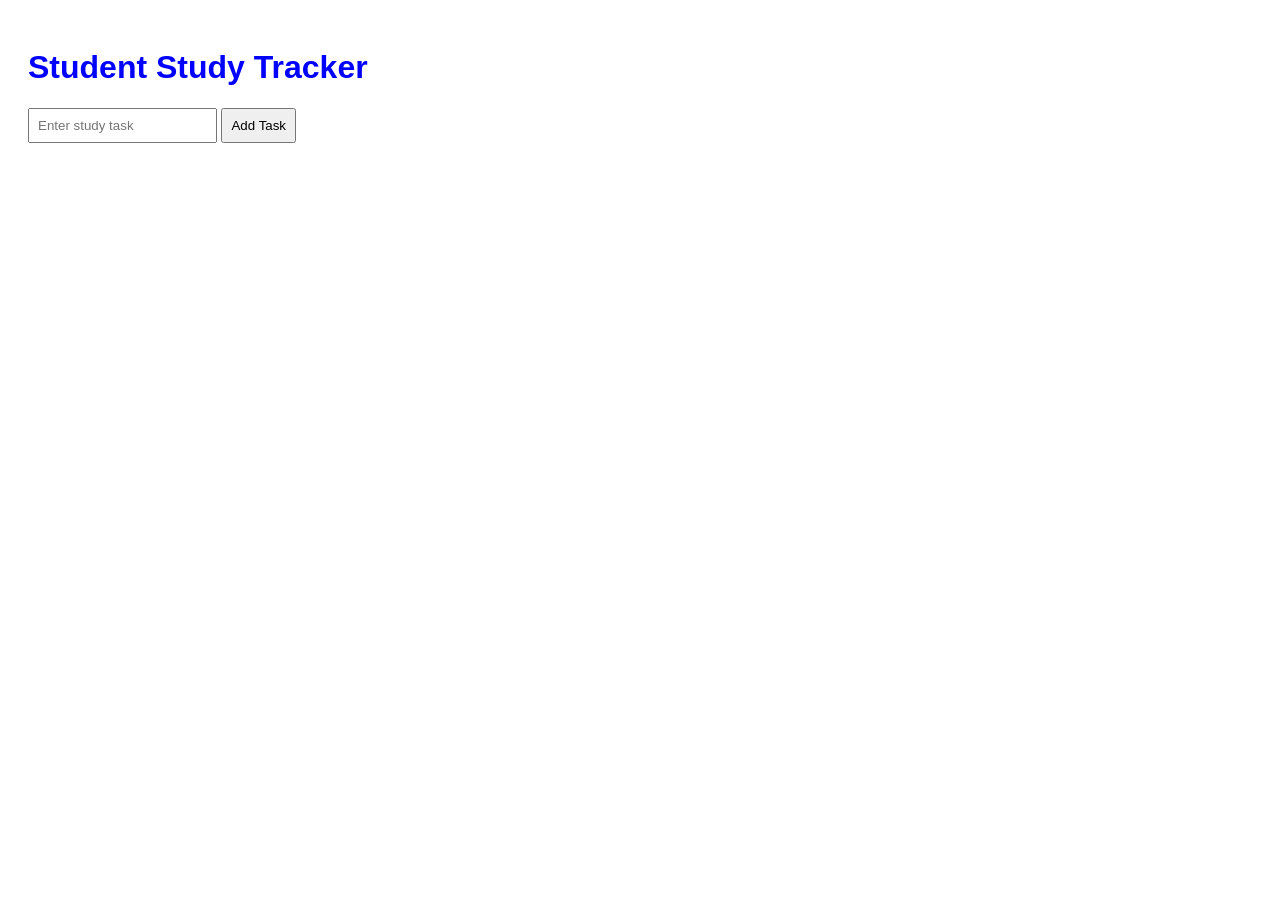
==== index.html @ 8daf626a "first commit" ====
<!DOCTYPE html>
<html>
<head>
    <title>Student Study Tracker</title>
    <link rel="stylesheet" href="style.css">
</head>
<body>

    <h1>Student Study Tracker</h1>

    <input type="text" id="taskInput" placeholder="Enter study task">

    <button onclick="addTask()">Add Task</button>

    <ul id="taskList"></ul>

    <script src="script.js"></script>
</body>
</html>
---- style.css ----
body {
    font-family: Arial;
    padding: 20px;
}

h1 {
    color: blue;
}

input {
    padding: 8px;
}

button {
    padding: 8px;
    cursor: pointer;
}

li {
    margin-top: 10px;
}
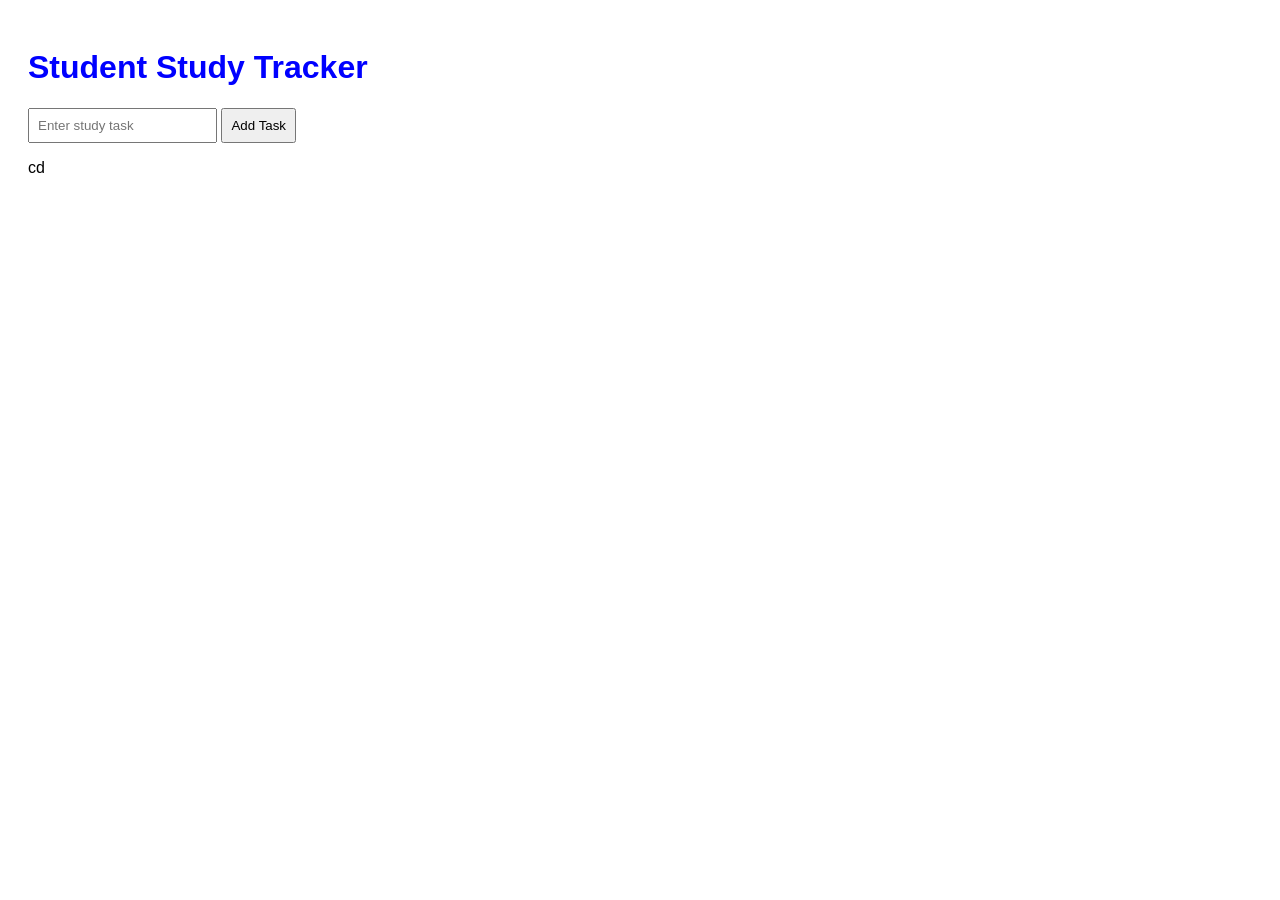
==== commit 5daf64ef: "added username login page" ====
--- a/index.html
+++ b/index.html
@@ -16,4 +16,4 @@
 
     <script src="script.js"></script>
 </body>
-</html>+</html>cd
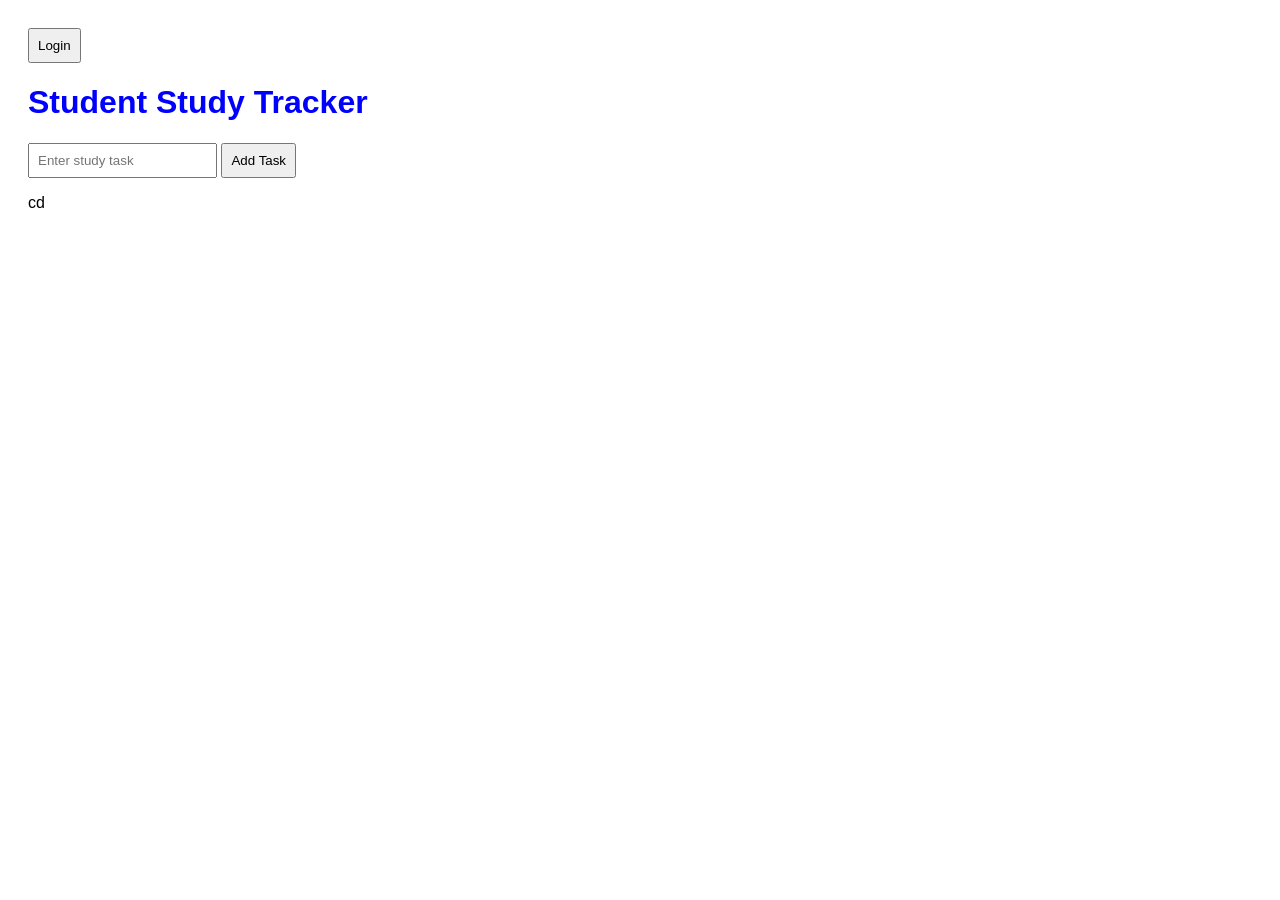
==== commit 062ebfe9: "added username login page" ====
--- a/index.html
+++ b/index.html
@@ -5,7 +5,9 @@
     <link rel="stylesheet" href="style.css">
 </head>
 <body>
-
+    <a href="login.html">
+    <button>Login</button>
+    </a>
     <h1>Student Study Tracker</h1>
 
     <input type="text" id="taskInput" placeholder="Enter study task">
--- a/style.css
+++ b/style.css
@@ -1,3 +1,4 @@
+
 body {
     font-family: Arial;
     padding: 20px;
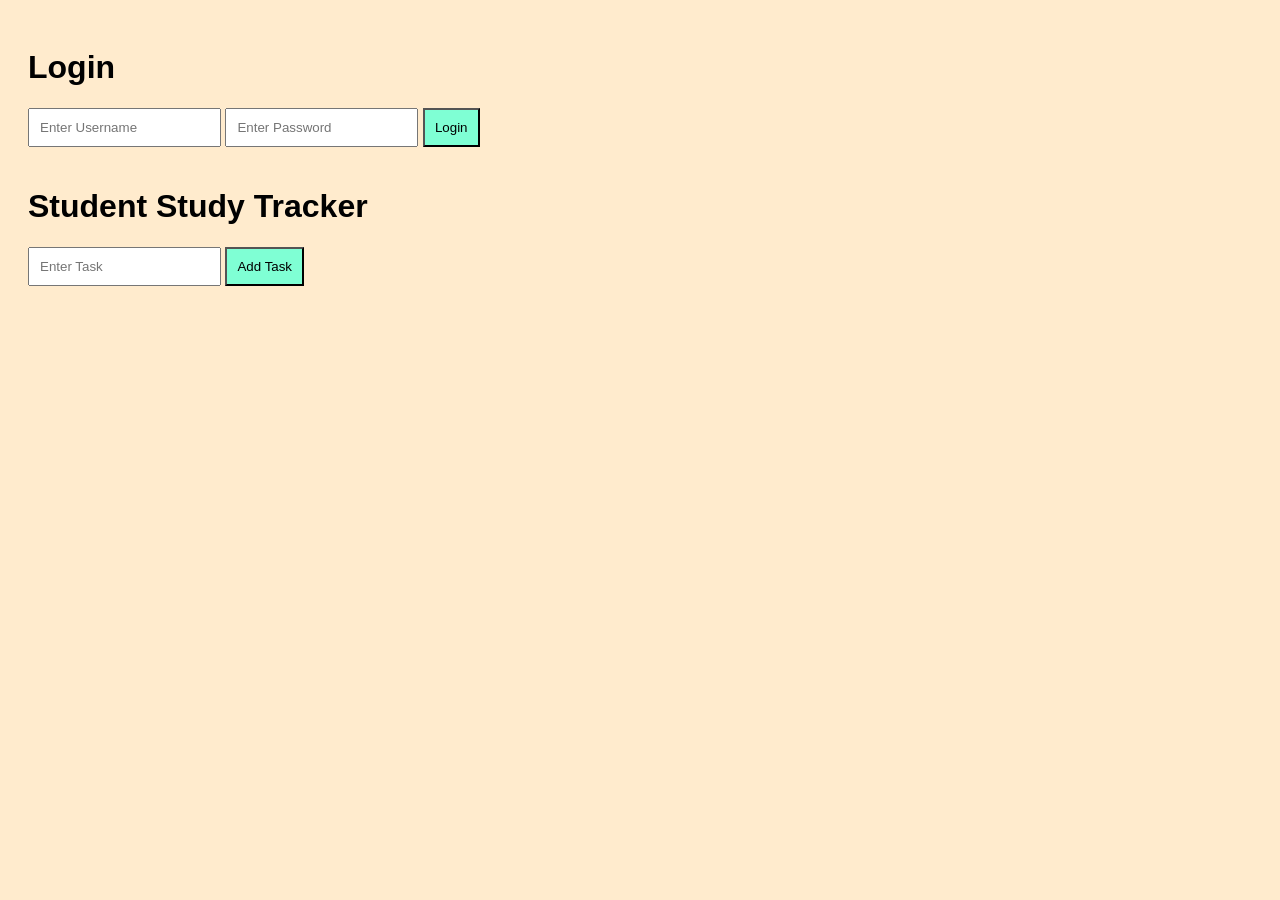
==== commit 68b6570f: "student study tracker" ====
--- a/index.html
+++ b/index.html
@@ -5,17 +5,32 @@
     <link rel="stylesheet" href="style.css">
 </head>
 <body>
-    <a href="login.html">
-    <button>Login</button>
-    </a>
-    <h1>Student Study Tracker</h1>
+    <div id="loginPage">
 
-    <input type="text" id="taskInput" placeholder="Enter study task">
+        <h1>Login</h1>
 
-    <button onclick="addTask()">Add Task</button>
+        <input type="text" id="username" placeholder="Enter Username">
 
-    <ul id="taskList"></ul>
+        <input type="password" id="password" placeholder="Enter Password">
+
+        <button onclick="login()">Login</button>
+
+        <p id="message"></p>
+
+    </div>
+    <div id="taskPage">
+
+        <h1>Student Study Tracker</h1>
+
+        <input type="text" id="taskInput" placeholder="Enter Task">
+
+        <button onclick="addTask()">Add Task</button>
+
+        <ul id="taskList"></ul>
+
+    </div>
 
     <script src="script.js"></script>
+
 </body>
-</html>cd+</html>
--- a/style.css
+++ b/style.css
@@ -1,22 +1,15 @@
-
-body {
+body{
     font-family: Arial;
     padding: 20px;
+    background-color: blanchedalmond;
 }
 
-h1 {
-    color: blue;
+input{
+    margin-bottom: 15px;
+    padding: 10px;
 }
-
-input {
-    padding: 8px;
-}
-
-button {
-    padding: 8px;
-    cursor: pointer;
-}
-
-li {
-    margin-top: 10px;
+button{
+    margin-bottom: 20px;
+    padding: 10px;
+    background-color: aquamarine;
 }
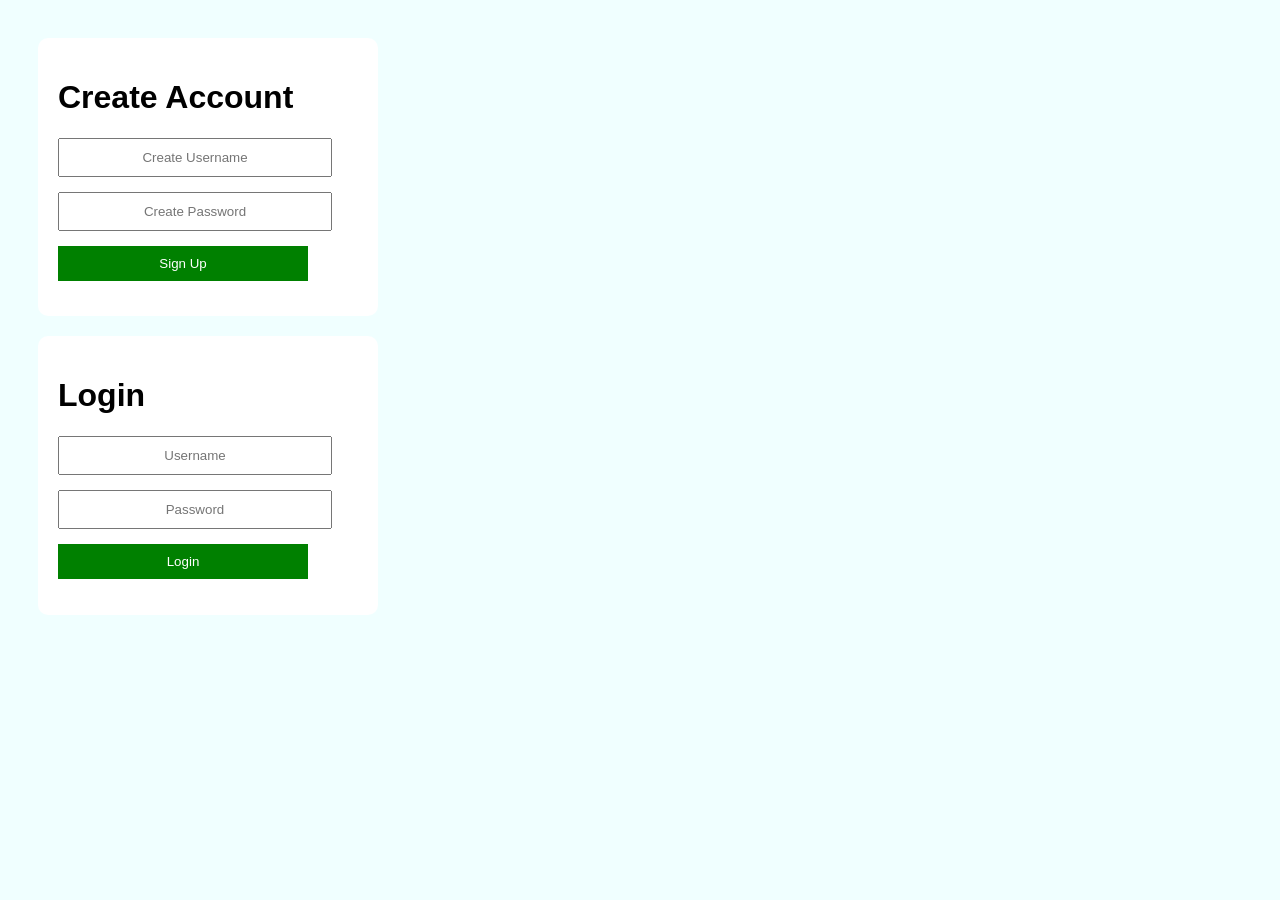
==== commit 3e851a8d: "student study tracker" ====
--- a/index.html
+++ b/index.html
@@ -1,23 +1,46 @@
 <!DOCTYPE html>
 <html>
 <head>
+
     <title>Student Study Tracker</title>
+
     <link rel="stylesheet" href="style.css">
+
 </head>
 <body>
+
+    <!-- Signup Section -->
+
+    <div id="signupPage">
+
+        <h1>Create Account</h1>
+
+        <input type="text" id="newUsername" placeholder="Create Username">
+
+        <input type="password" id="newPassword" placeholder="Create Password">
+
+        <button onclick="signup()">Sign Up</button>
+
+    </div>
+
+    <!-- Login Section -->
+
     <div id="loginPage">
 
         <h1>Login</h1>
 
-        <input type="text" id="username" placeholder="Enter Username">
+        <input type="text" id="username" placeholder="Username">
 
-        <input type="password" id="password" placeholder="Enter Password">
+        <input type="password" id="password" placeholder="Password">
 
         <button onclick="login()">Login</button>
 
         <p id="message"></p>
 
     </div>
+
+    <!-- Task Section -->
+
     <div id="taskPage">
 
         <h1>Student Study Tracker</h1>
--- a/style.css
+++ b/style.css
@@ -1,15 +1,39 @@
 body{
     font-family: Arial;
-    padding: 20px;
-    background-color: blanchedalmond;
+    background-color: azure;
+    padding: 30px;
 }
 
 input{
+    text-align: center;
+    display: block;
     margin-bottom: 15px;
     padding: 10px;
+    width: 250px;
 }
 button{
+    background-color: aquamarine;
+    display: block;
+    margin-bottom: 15px;
+    padding: 10px;
+    width: 250px;
+}
+
+button{
+    background-color: green;
+    color: white;
+    border: none;
+    cursor: pointer;
+}
+
+#taskPage{
+    display: none;
+}
+
+div{
+    background-color: white;
+    padding: 20px;
+    width: 300px;
     margin-bottom: 20px;
-    padding: 10px;
-    background-color: aquamarine;
+    border-radius: 10px;
 }
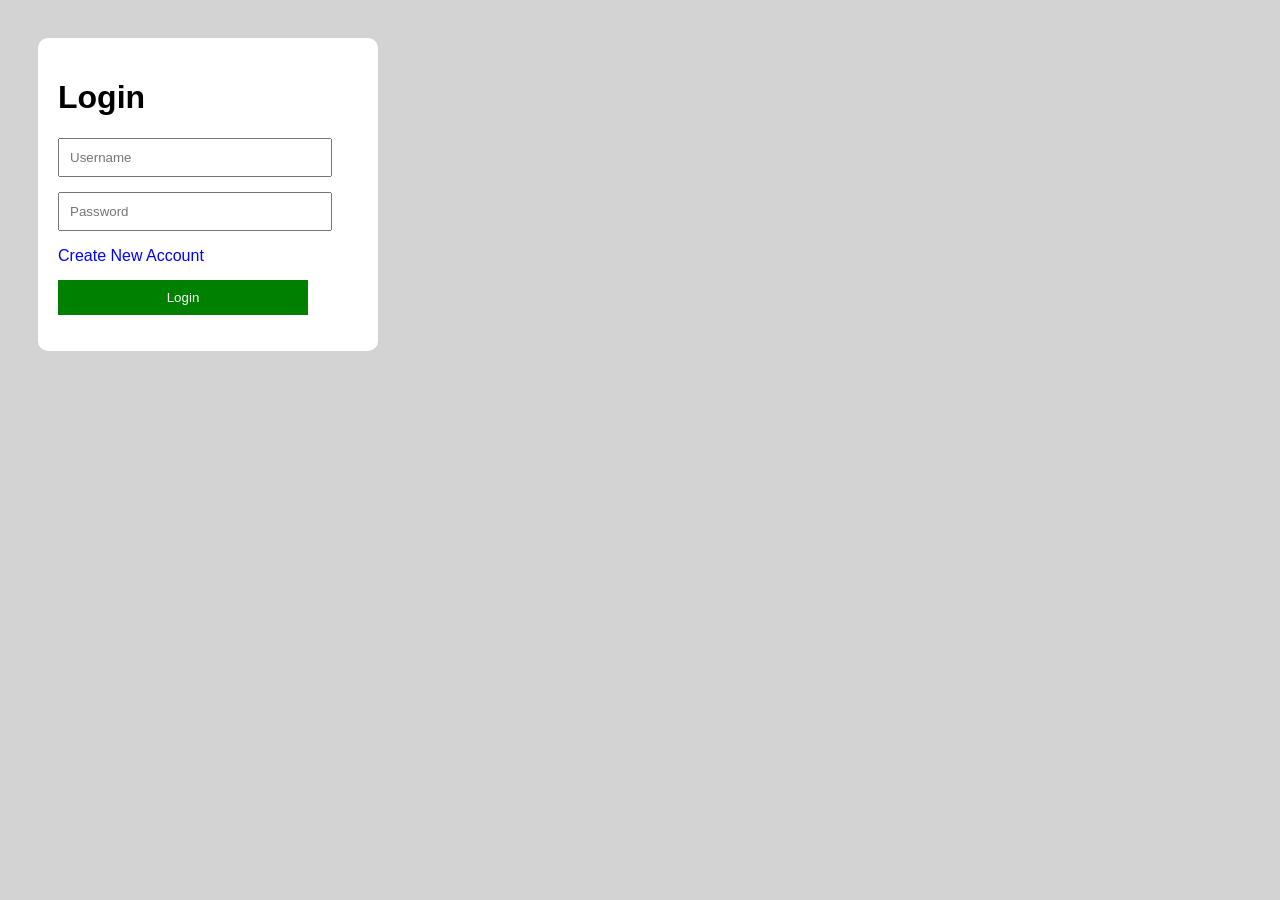
==== commit c8c2c604: "student study tracker" ====
--- a/index.html
+++ b/index.html
@@ -9,7 +9,27 @@
 </head>
 <body>
 
-    <!-- Signup Section -->
+    <!-- Login Page -->
+
+    <div id="loginPage">
+
+        <h1>Login</h1>
+
+        <input type="text" id="username" placeholder="Username">
+
+        <input type="password" id="password" placeholder="Password">
+
+        <p onclick="openSignup()" id="createText">
+            Create New Account
+        </p>
+
+        <button onclick="login()">Login</button>
+
+        <p id="message"></p>
+
+    </div>
+
+    <!-- Signup Page -->
 
     <div id="signupPage">
 
@@ -19,27 +39,11 @@
 
         <input type="password" id="newPassword" placeholder="Create Password">
 
-        <button onclick="signup()">Sign Up</button>
+        <button onclick="signup()">Create Account</button>
 
     </div>
 
-    <!-- Login Section -->
-
-    <div id="loginPage">
-
-        <h1>Login</h1>
-
-        <input type="text" id="username" placeholder="Username">
-
-        <input type="password" id="password" placeholder="Password">
-
-        <button onclick="login()">Login</button>
-
-        <p id="message"></p>
-
-    </div>
-
-    <!-- Task Section -->
+    <!-- Task Page -->
 
     <div id="taskPage">
 
--- a/style.css
+++ b/style.css
@@ -1,22 +1,22 @@
 body{
     font-family: Arial;
-    background-color: azure;
+    background-color: lightgray;
     padding: 30px;
 }
 
-input{
-    text-align: center;
+div{
+    background-color: white;
+    width: 300px;
+    padding: 20px;
+    border-radius: 10px;
+}
+
+input,
+button{
     display: block;
+    width: 250px;
+    padding: 10px;
     margin-bottom: 15px;
-    padding: 10px;
-    width: 250px;
-}
-button{
-    background-color: aquamarine;
-    display: block;
-    margin-bottom: 15px;
-    padding: 10px;
-    width: 250px;
 }
 
 button{
@@ -26,14 +26,16 @@
     cursor: pointer;
 }
 
-#taskPage{
+#createText{
+    color: blue;
+    cursor: pointer;
+    margin-bottom: 15px;
+}
+
+#signupPage{
     display: none;
 }
 
-div{
-    background-color: white;
-    padding: 20px;
-    width: 300px;
-    margin-bottom: 20px;
-    border-radius: 10px;
+#taskPage{
+    display: none;
 }
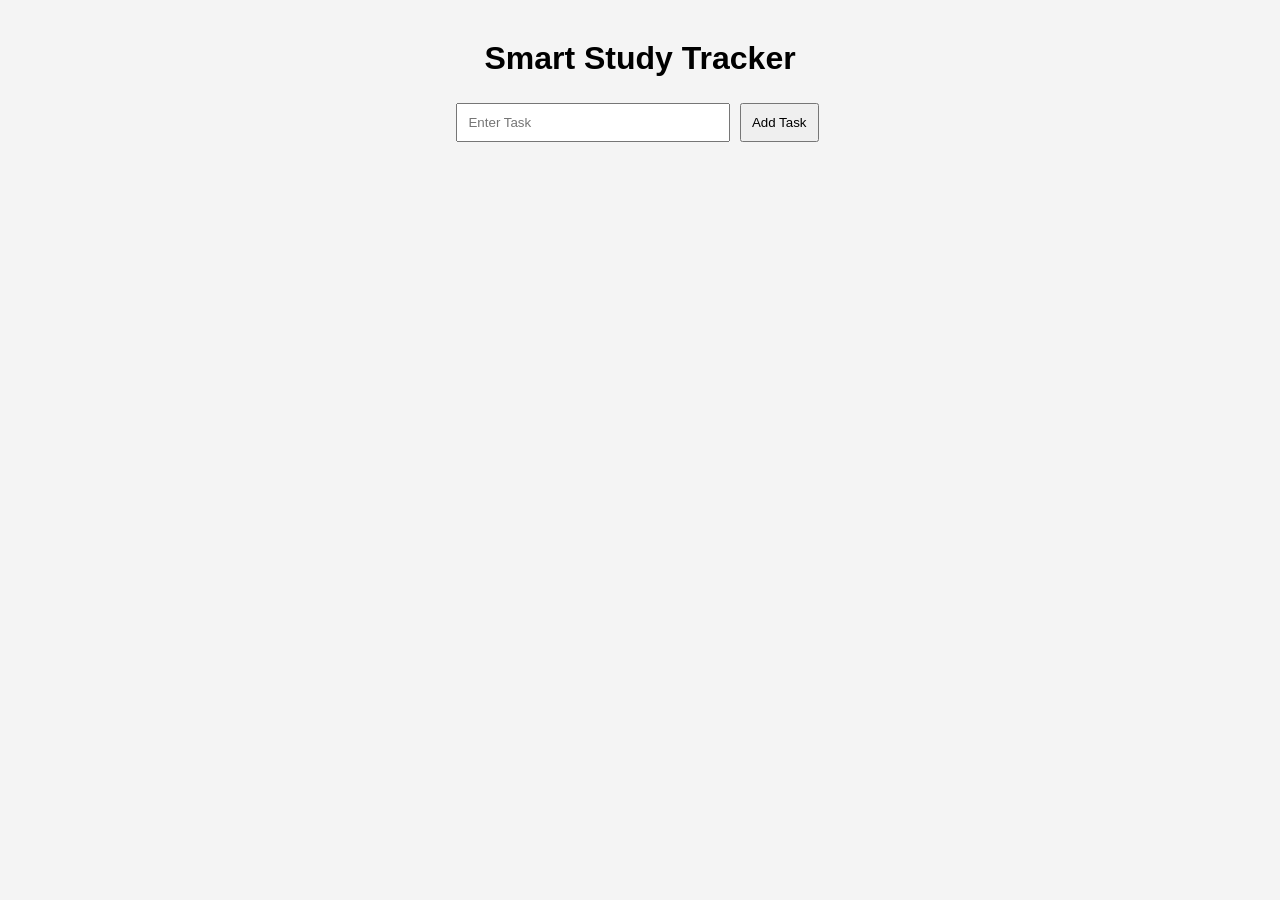
==== commit e5140522: "Added Smart Study Tracker" ====
--- a/index.html
+++ b/index.html
@@ -2,58 +2,28 @@
 <html>
 <head>
 
-    <title>Student Study Tracker</title>
+    <title>Smart Study Tracker</title>
 
     <link rel="stylesheet" href="style.css">
 
 </head>
 <body>
 
-    <!-- Login Page -->
+    <div class="container">
 
-    <div id="loginPage">
+        <h1>Smart Study Tracker</h1>
 
-        <h1>Login</h1>
+        <input 
+            type="text" 
+            id="taskInput"
+            placeholder="Enter Task"
+        >
 
-        <input type="text" id="username" placeholder="Username">
+        <button onclick="addTask()">
+            Add Task
+        </button>
 
-        <input type="password" id="password" placeholder="Password">
-
-        <p onclick="openSignup()" id="createText">
-            Create New Account
-        </p>
-
-        <button onclick="login()">Login</button>
-
-        <p id="message"></p>
-
-    </div>
-
-    <!-- Signup Page -->
-
-    <div id="signupPage">
-
-        <h1>Create Account</h1>
-
-        <input type="text" id="newUsername" placeholder="Create Username">
-
-        <input type="password" id="newPassword" placeholder="Create Password">
-
-        <button onclick="signup()">Create Account</button>
-
-    </div>
-
-    <!-- Task Page -->
-
-    <div id="taskPage">
-
-        <h1>Student Study Tracker</h1>
-
-        <input type="text" id="taskInput" placeholder="Enter Task">
-
-        <button onclick="addTask()">Add Task</button>
-
-        <ul id="taskList"></ul>
+        <div id="taskList"></div>
 
     </div>
 
--- a/style.css
+++ b/style.css
@@ -1,41 +1,39 @@
-body{
+body {
+
     font-family: Arial;
-    background-color: lightgray;
-    padding: 30px;
+    background: #f4f4f4;
+
 }
 
-div{
-    background-color: white;
-    width: 300px;
-    padding: 20px;
-    border-radius: 10px;
+.container {
+
+    width: 80%;
+    margin: auto;
+    text-align: center;
+    margin-top: 40px;
+
 }
 
-input,
-button{
-    display: block;
+input {
+
+    padding: 10px;
     width: 250px;
-    padding: 10px;
-    margin-bottom: 15px;
+
 }
 
-button{
-    background-color: green;
-    color: white;
-    border: none;
+button {
+
+    padding: 10px;
+    margin: 5px;
     cursor: pointer;
+
 }
 
-#createText{
-    color: blue;
-    cursor: pointer;
-    margin-bottom: 15px;
-}
+.task {
 
-#signupPage{
-    display: none;
-}
+    background: white;
+    margin: 10px;
+    padding: 10px;
+    border-radius: 10px;
 
-#taskPage{
-    display: none;
 }
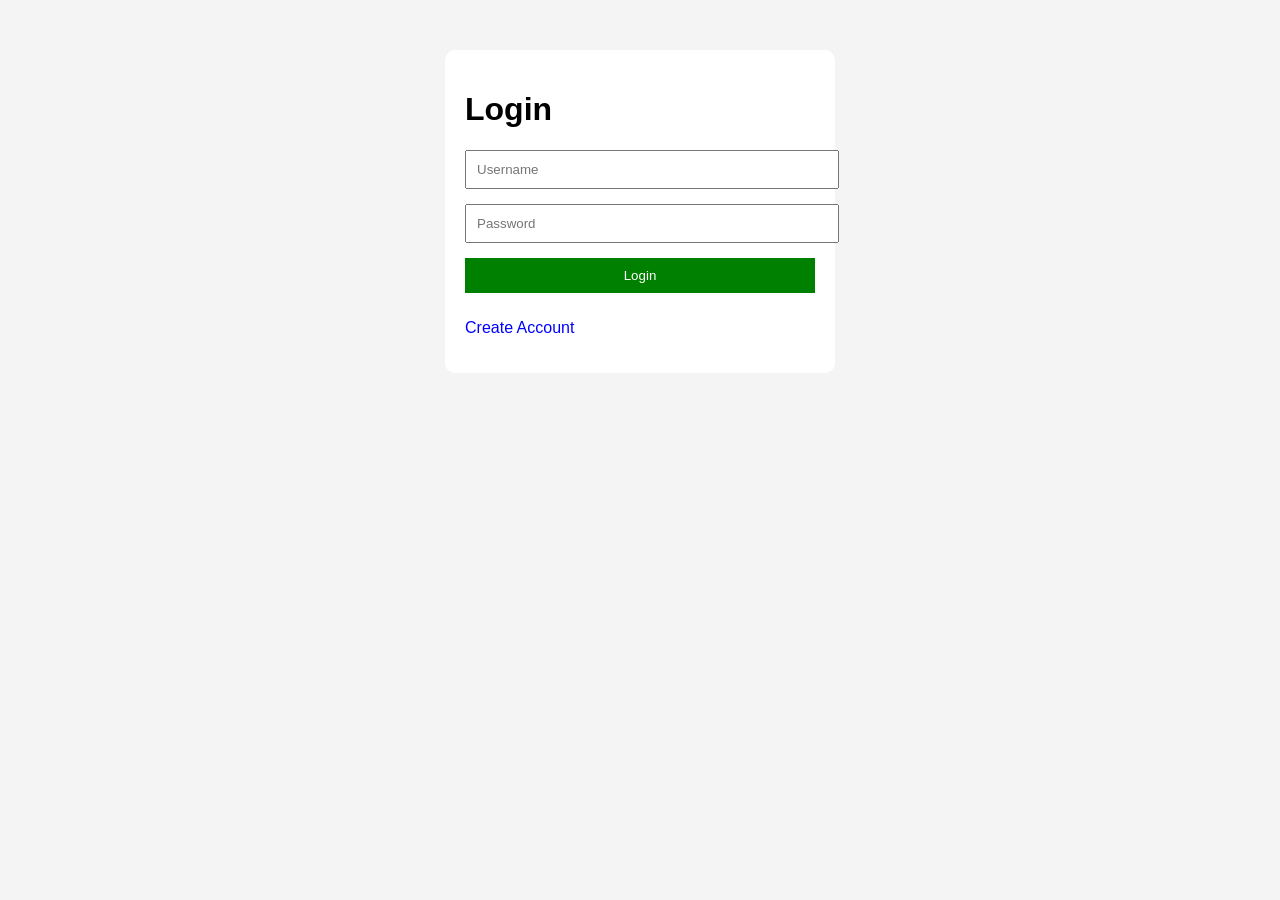
==== commit 1440ca73: "commit" ====
--- a/index.html
+++ b/index.html
@@ -1,20 +1,82 @@
 <!DOCTYPE html>
 <html>
+
 <head>
 
-    <title>Smart Study Tracker</title>
+    <title>Study Tracker</title>
 
     <link rel="stylesheet" href="style.css">
 
 </head>
+
 <body>
 
-    <div class="container">
+    <!-- LOGIN -->
 
-        <h1>Smart Study Tracker</h1>
+    <div id="loginPage" class="box">
 
-        <input 
-            type="text" 
+        <h1>Login</h1>
+
+        <input
+            type="text"
+            id="loginUsername"
+            placeholder="Username"
+        >
+
+        <input
+            type="password"
+            id="loginPassword"
+            placeholder="Password"
+        >
+
+        <button onclick="login()">
+            Login
+        </button>
+
+        <p onclick="showRegister()" class="link">
+            Create Account
+        </p>
+
+    </div>
+
+
+    <!-- REGISTER -->
+
+    <div id="registerPage" class="box">
+
+        <h1>Register</h1>
+
+        <input
+            type="text"
+            id="registerUsername"
+            placeholder="Username"
+        >
+
+        <input
+            type="password"
+            id="registerPassword"
+            placeholder="Password"
+        >
+
+        <button onclick="register()">
+            Register
+        </button>
+
+        <p onclick="showLogin()" class="link">
+            Back To Login
+        </p>
+
+    </div>
+
+
+    <!-- TASK PAGE -->
+
+    <div id="taskPage" class="box">
+
+        <h1>Study Tracker</h1>
+
+        <input
+            type="text"
             id="taskInput"
             placeholder="Enter Task"
         >
@@ -27,7 +89,9 @@
 
     </div>
 
+
     <script src="script.js"></script>
 
 </body>
+
 </html>
--- a/style.css
+++ b/style.css
@@ -5,35 +5,56 @@
 
 }
 
-.container {
+.box {
 
-    width: 80%;
+    width: 350px;
     margin: auto;
-    text-align: center;
-    margin-top: 40px;
+    margin-top: 50px;
+    background: white;
+    padding: 20px;
+    border-radius: 10px;
 
 }
 
 input {
 
+    width: 100%;
     padding: 10px;
-    width: 250px;
+    margin-bottom: 15px;
 
 }
 
 button {
 
+    width: 100%;
     padding: 10px;
-    margin: 5px;
+    background: green;
+    color: white;
+    border: none;
     cursor: pointer;
+    margin-bottom: 10px;
 
 }
 
 .task {
 
-    background: white;
-    margin: 10px;
+    background: #eee;
     padding: 10px;
+    margin-top: 10px;
     border-radius: 10px;
 
+}
+
+.link {
+
+    color: blue;
+    cursor: pointer;
+
+}
+
+#registerPage,
+#taskPage {
+
+    display: none;
+
 }
